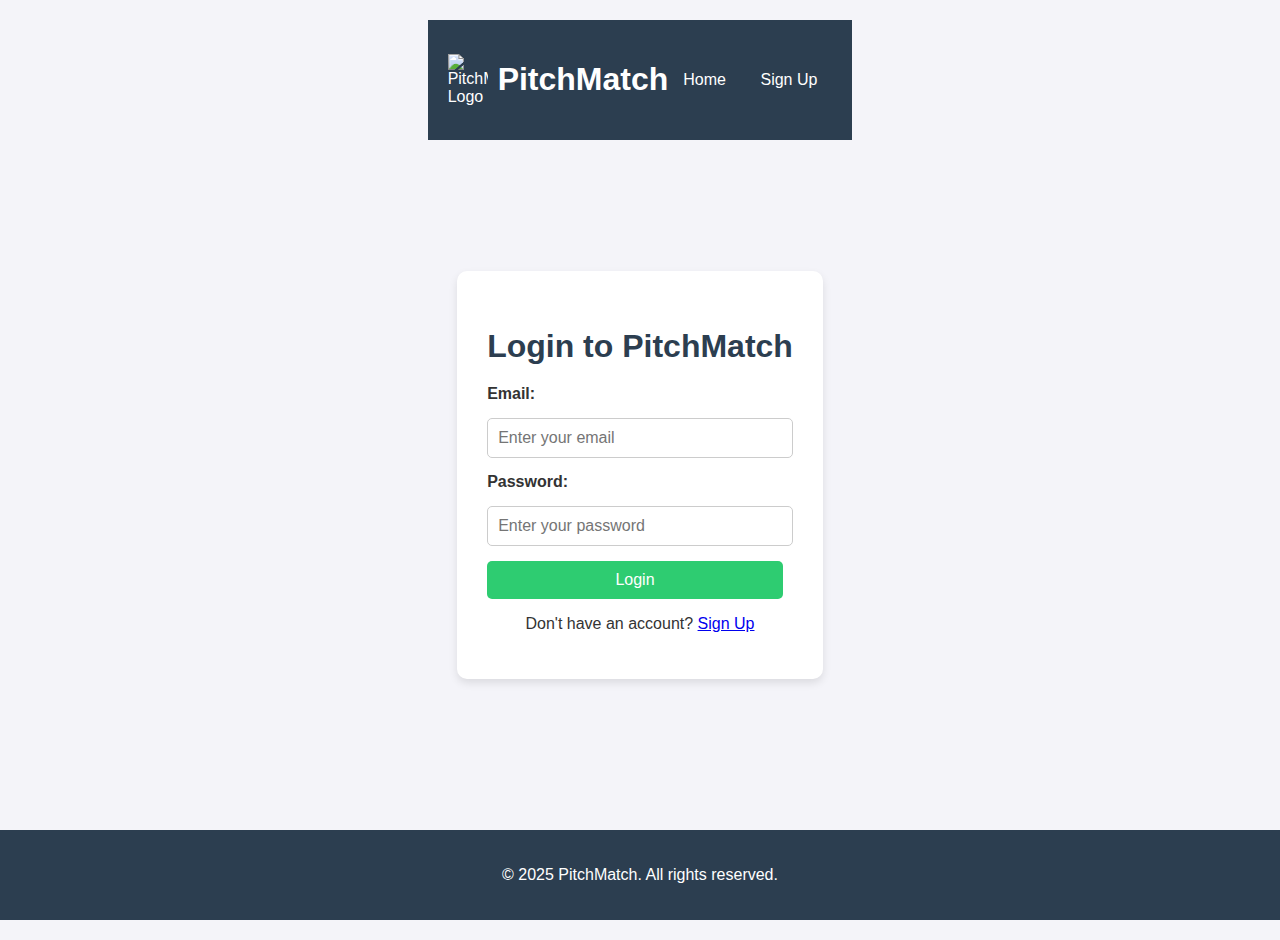
==== frontend/login.html @ 6526d821 "Updated Frontend (In Progress)" ====
<!DOCTYPE html>
<html lang="en">
<head>
  <meta charset="UTF-8">
  <meta name="viewport" content="width=device-width, initial-scale=1.0">
  <title>Login - PitchMatch</title>
  <link rel="stylesheet" href="styles.css">
</head>
<body>
  <div class="app">
    <!-- Navbar -->
    <nav>
      <div class="navbar">
        <div class="logo">
          <img src="assets/logo.png" alt="PitchMatch Logo">
          <h1>PitchMatch</h1>
        </div>
        <div class="nav-links">
          <a href="index.html">Home</a>
          <a href="signup.html">Sign Up</a>
        </div>
      </div>
    </nav>

    <!-- Login Form -->
    <section class="login-section">
      <div class="login-container">
        <h2>Login to PitchMatch</h2>
        <form id="login-form" class="auth-form">
          <label for="email">Email:</label>
          <input type="email" id="email" name="email" placeholder="Enter your email" required>

          <label for="password">Password:</label>
          <input type="password" id="password" name="password" placeholder="Enter your password" required>

          <button type="submit" class="btn btn-primary">Login</button>
        </form>
        <p>Don't have an account? <a href="signup.html">Sign Up</a></p>
      </div>
    </section>

    <!-- Footer -->
    <footer>
      <p>&copy; 2025 PitchMatch. All rights reserved.</p>
    </footer>
  </div>

  <script src="app.js"></script>
</body>
</html>
---- frontend/styles.css ----
/* Global Styles */
body {
    font-family: 'Roboto', sans-serif;
    margin: 0;
    padding: 0;
    background-color: #f4f4f9;
    color: #333;
  }
  
  .app {
    display: flex;
    flex-direction: column;
    align-items: center;
    min-height: 100vh;
    padding: 20px;
  }
  
  header {
    text-align: center;
    margin-bottom: 20px;
  }
  
  header h1 {
    font-size: 2.5rem;
    color: #2c3e50;
  }
  
  header p {
    font-size: 1.2rem;
    color: #7f8c8d;
  }
  
  /* Card Container */
  .card-container {
    position: relative;
    width: 300px;
    height: 400px;
    margin: 20px auto;
  }
  
  .card {
    position: absolute;
    width: 100%;
    height: 100%;
    background-color: #fff;
    border-radius: 10px;
    box-shadow: 0 4px 8px rgba(0, 0, 0, 0.1);
    display: flex;
    flex-direction: column;
    align-items: center;
    justify-content: center;
    padding: 20px;
    transition: transform 0.3s ease;
  }
  
  .card img {
    width: 100px;
    height: 100px;
    border-radius: 50%;
    margin-bottom: 15px;
  }
  
  .card h2 {
    font-size: 1.5rem;
    margin: 0;
  }
  
  .card p {
    font-size: 1rem;
    text-align: center;
    color: #7f8c8d;
  }
  
  /* Action Buttons */
  .actions {
    display: flex;
    gap: 20px;
    margin-top: 20px;
  }
  
  .btn {
    padding: 10px 20px;
    border: none;
    border-radius: 50%;
    font-size: 1.5rem;
    cursor: pointer;
    transition: background-color 0.3s ease;
  }
  
  .btn-reject {
    background-color: #e74c3c;
    color: white;
  }
  
  .btn-accept {
    background-color: #2ecc71;
    color: white;
  }
  
  .btn:hover {
    opacity: 0.8;
  }
  
  /* Footer */
  footer {
    margin-top: auto;
    text-align: center;
    padding: 10px;
    background-color: #2c3e50;
    color: white;
    width: 100%;
  }
  
  /* Profile Form Styles */
.profile-form {
  display: flex;
  flex-direction: column;
  gap: 15px;
  max-width: 500px;
  margin: 0 auto;
  padding: 20px;
  background-color: #fff;
  border-radius: 10px;
  box-shadow: 0 4px 8px rgba(0, 0, 0, 0.1);
}

.profile-form label {
  font-weight: bold;
  margin-bottom: 5px;
}

.profile-form input,
.profile-form select,
.profile-form textarea {
  padding: 10px;
  border: 1px solid #ccc;
  border-radius: 5px;
  font-size: 1rem;
}

.profile-form button {
  padding: 10px;
  background-color: #2c3e50;
  color: white;
  border: none;
  border-radius: 5px;
  font-size: 1rem;
  cursor: pointer;
  transition: background-color 0.3s ease;
}

.profile-form button:hover {
  background-color: #1a252f;
}

/* Global Styles */
body {
  font-family: 'Roboto', sans-serif;
  margin: 0;
  padding: 0;
  background-color: #f4f4f9;
  color: #333;
}

/* Navbar */
.navbar {
  display: flex;
  justify-content: space-between;
  align-items: center;
  padding: 20px;
  background-color: #2c3e50;
  color: white;
}

.logo {
  display: flex;
  align-items: center;
}

.logo img {
  width: 40px;
  margin-right: 10px;
}

.nav-links a {
  color: white;
  text-decoration: none;
  margin: 0 15px;
}

.auth-buttons .btn {
  padding: 8px 16px;
  border-radius: 5px;
  text-decoration: none;
  color: white;
}

.btn-login {
  background-color: #3498db;
}

.btn-signup {
  background-color: #2ecc71;
}

/* Hero Section */
.hero {
  display: flex;
  justify-content: space-between;
  align-items: center;
  padding: 50px;
  background-color: #ecf0f1;
}

.hero-content {
  max-width: 50%;
}

.hero h1 {
  font-size: 3rem;
  color: #2c3e50;
}

.hero p {
  font-size: 1.2rem;
  color: #7f8c8d;
}

.cta-buttons {
  margin-top: 20px;
}

.btn-primary {
  background-color: #3498db;
  color: white;
  padding: 10px 20px;
  text-decoration: none;
  border-radius: 5px;
  margin-right: 10px;
}

.btn-secondary {
  background-color: #2ecc71;
  color: white;
  padding: 10px 20px;
  text-decoration: none;
  border-radius: 5px;
}

.hero-image img {
  max-width: 100%;
  border-radius: 10px;
}

/* Features Section */
.features {
  padding: 50px;
  text-align: center;
}

.features h2 {
  font-size: 2.5rem;
  color: #2c3e50;
}

.feature-cards {
  display: flex;
  justify-content: space-around;
  margin-top: 30px;
}

.feature-cards .card {
  background-color: white;
  padding: 20px;
  border-radius: 10px;
  box-shadow: 0 4px 8px rgba(0, 0, 0, 0.1);
  width: 30%;
}

.feature-cards h3 {
  font-size: 1.5rem;
  color: #2c3e50;
}

/* Testimonials Section */
.testimonials {
  padding: 50px;
  background-color: #ecf0f1;
  text-align: center;
}

.testimonials h2 {
  font-size: 2.5rem;
  color: #2c3e50;
}

.testimonial-cards {
  display: flex;
  justify-content: space-around;
  margin-top: 30px;
}

.testimonial-cards .card {
  background-color: white;
  padding: 20px;
  border-radius: 10px;
  box-shadow: 0 4px 8px rgba(0, 0, 0, 0.1);
  width: 45%;
}

.testimonial-cards p {
  font-size: 1.1rem;
  color: #7f8c8d;
}

.testimonial-cards .author {
  font-weight: bold;
  color: #2c3e50;
}

/* Footer */
footer {
  padding: 20px;
  background-color: #2c3e50;
  color: white;
  text-align: center;
}

.footer-content {
  display: flex;
  justify-content: space-between;
  align-items: center;
  margin-bottom: 20px;
}

.footer-logo {
  display: flex;
  align-items: center;
}

.footer-logo img {
  width: 40px;
  margin-right: 10px;
}

.footer-links a {
  color: white;
  text-decoration: none;
  margin: 0 10px;
}

.social-media a {
  color: white;
  text-decoration: none;
  margin: 0 10px;
}

/* Login Section */
.login-section {
  display: flex;
  justify-content: center;
  align-items: center;
  min-height: 70vh;
  padding: 20px;
}

.login-container {
  background-color: white;
  padding: 30px;
  border-radius: 10px;
  box-shadow: 0 4px 8px rgba(0, 0, 0, 0.1);
  max-width: 400px;
  width: 100%;
  text-align: center;
}

.login-container h2 {
  font-size: 2rem;
  color: #2c3e50;
  margin-bottom: 20px;
}

.auth-form {
  display: flex;
  flex-direction: column;
  gap: 15px;
}

.auth-form label {
  font-weight: bold;
  text-align: left;
}

.auth-form input {
  padding: 10px;
  border: 1px solid #ccc;
  border-radius: 5px;
  font-size: 1rem;
}

.auth-form button {
  padding: 10px;
  background-color: #3498db;
  color: white;
  border: none;
  border-radius: 5px;
  font-size: 1rem;
  cursor: pointer;
  transition: background-color 0.3s ease;
}

.auth-form button:hover {
  background-color: #2980b9;
}

.auth-form p {
  margin-top: 10px;
  font-size: 0.9rem;
}

.auth-form a {
  color: #3498db;
  text-decoration: none;
}

.auth-form a:hover {
  text-decoration: underline;
}

/* Signup Section */
.signup-section {
  display: flex;
  justify-content: center;
  align-items: center;
  min-height: 70vh;
  padding: 20px;
}

.signup-container {
  background-color: white;
  padding: 30px;
  border-radius: 10px;
  box-shadow: 0 4px 8px rgba(0, 0, 0, 0.1);
  max-width: 400px;
  width: 100%;
  text-align: center;
}

.signup-container h2 {
  font-size: 2rem;
  color: #2c3e50;
  margin-bottom: 20px;
}

.auth-form {
  display: flex;
  flex-direction: column;
  gap: 15px;
}

.auth-form label {
  font-weight: bold;
  text-align: left;
}

.auth-form input,
.auth-form select {
  padding: 10px;
  border: 1px solid #ccc;
  border-radius: 5px;
  font-size: 1rem;
}

.auth-form button {
  padding: 10px;
  background-color: #2ecc71;
  color: white;
  border: none;
  border-radius: 5px;
  font-size: 1rem;
  cursor: pointer;
  transition: background-color 0.3s ease;
}

.auth-form button:hover {
  background-color: #27ae60;
}

.auth-form p {
  margin-top: 10px;
  font-size: 0.9rem;
}

.auth-form a {
  color: #3498db;
  text-decoration: none;
}

.auth-form a:hover {
  text-decoration: underline;
}
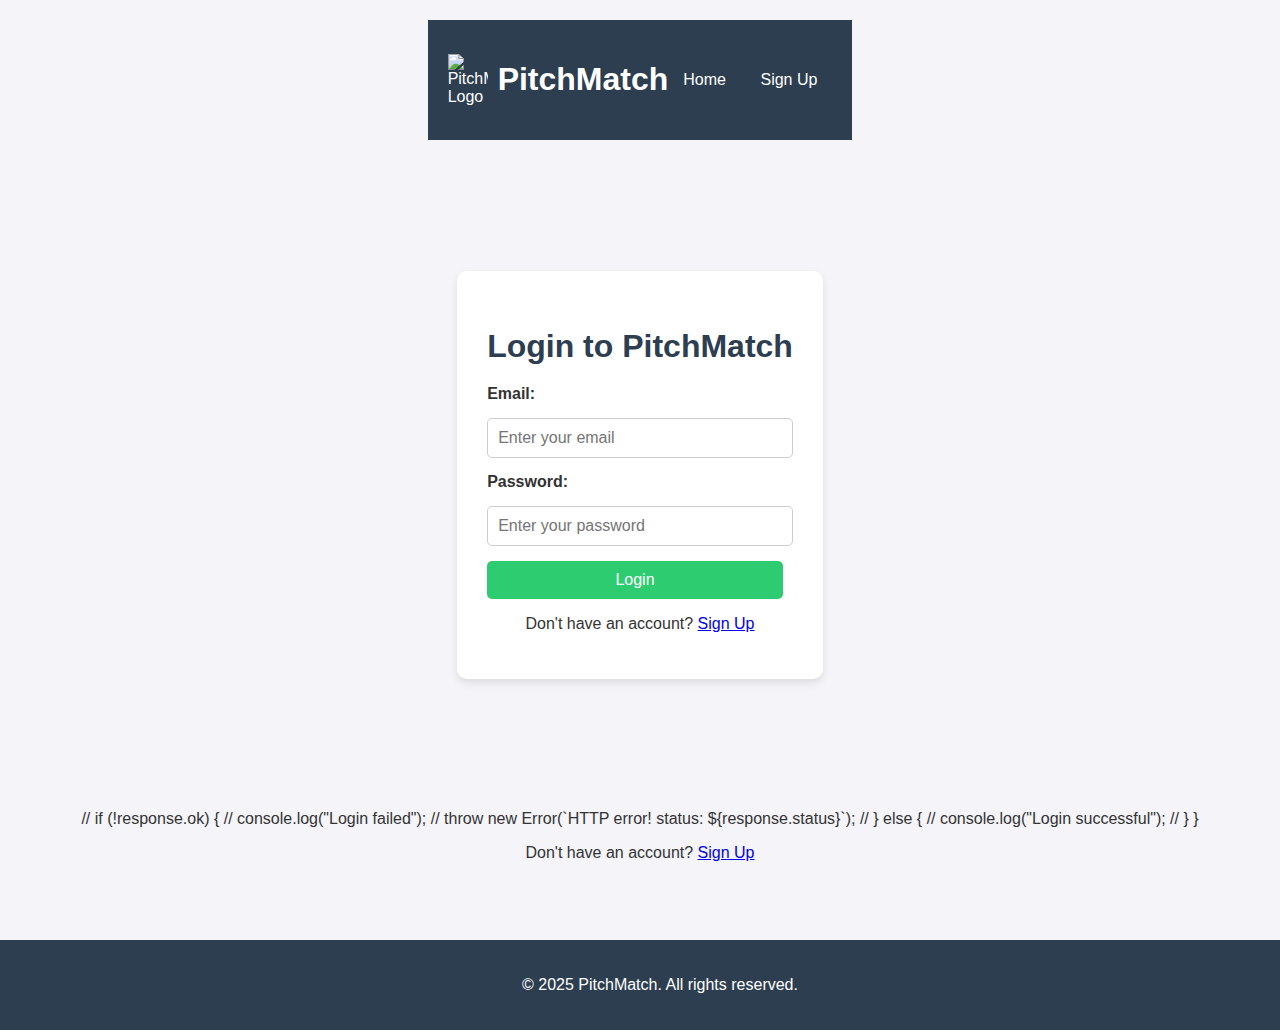
==== commit fa642191: "edited login code" ====
--- a/frontend/login.html
+++ b/frontend/login.html
@@ -16,7 +16,7 @@
           <h1>PitchMatch</h1>
         </div>
         <div class="nav-links">
-          <a href="index.html">Home</a>
+          <a href="landing.html">Home</a>
           <a href="signup.html">Sign Up</a>
         </div>
       </div>
@@ -29,11 +29,64 @@
         <form id="login-form" class="auth-form">
           <label for="email">Email:</label>
           <input type="email" id="email" name="email" placeholder="Enter your email" required>
-
+    
           <label for="password">Password:</label>
           <input type="password" id="password" name="password" placeholder="Enter your password" required>
+    
+          <button type="submit" class="btn btn-primary">Login</button>
+        </form>
+        <p>Don't have an account? <a href="signup.html">Sign Up</a></p>
+      </div>
+    </section>
+    
+    <script>
+      async function login(event) {
+        event.preventDefault(); // Prevent form from refreshing the page
+    
+        const email = document.getElementById('email').value;
+        const password = document.getElementById('password').value;
+    
+        try {
+          const response = await fetch('/api/login', {
+            method: 'POST',
+            headers: {
+              'Content-Type': 'application/json'
+            },
+            body: JSON.stringify({ email, password })
+          });
+    
+          if (!response.ok) {
+            throw new Error(`Login failed: ${response.status}`);
+          }
+    
+          const data = await response.json();
+          console.log("Login successful", data);
+    
+          // Store user data (optional)
+          localStorage.setItem('user', JSON.stringify(data));
+    
+          // Redirect only after successful login
+          window.location.href = 'index.html';
+    
+        } catch (error) {
+          console.error("Login error:", error);
+          alert("Invalid credentials. Please try again.");
+        }
+      }
+    
+      // Attach event listener to form submission
+      document.getElementById('login-form').addEventListener('submit', login);
+    </script>
+    
 
-          <button type="submit" class="btn btn-primary">Login</button>
+              // if (!response.ok) {
+              //   console.log("Login failed");
+              //   throw new Error(`HTTP error! status: ${response.status}`);
+              // } else {
+              //   console.log("Login successful");
+              // }
+            }
+          </script>
         </form>
         <p>Don't have an account? <a href="signup.html">Sign Up</a></p>
       </div>
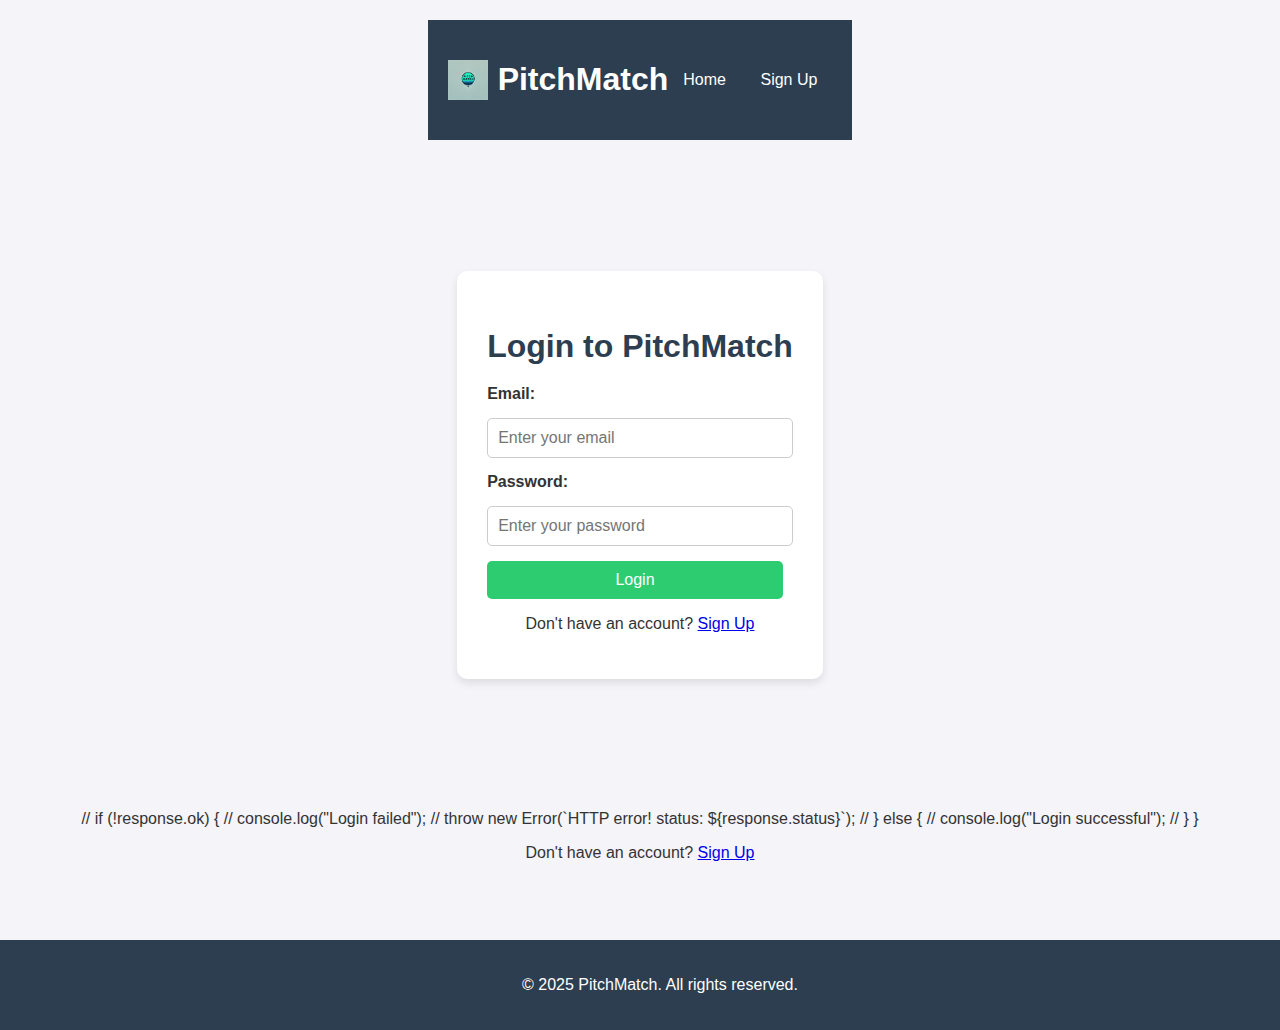
==== commit 41ddbcc5: "added logos to pages and edited sign up code" ====
--- a/frontend/login.html
+++ b/frontend/login.html
@@ -12,7 +12,7 @@
     <nav>
       <div class="navbar">
         <div class="logo">
-          <img src="assets/logo.png" alt="PitchMatch Logo">
+          <img src="../frontend/PitchMatch.png">
           <h1>PitchMatch</h1>
         </div>
         <div class="nav-links">
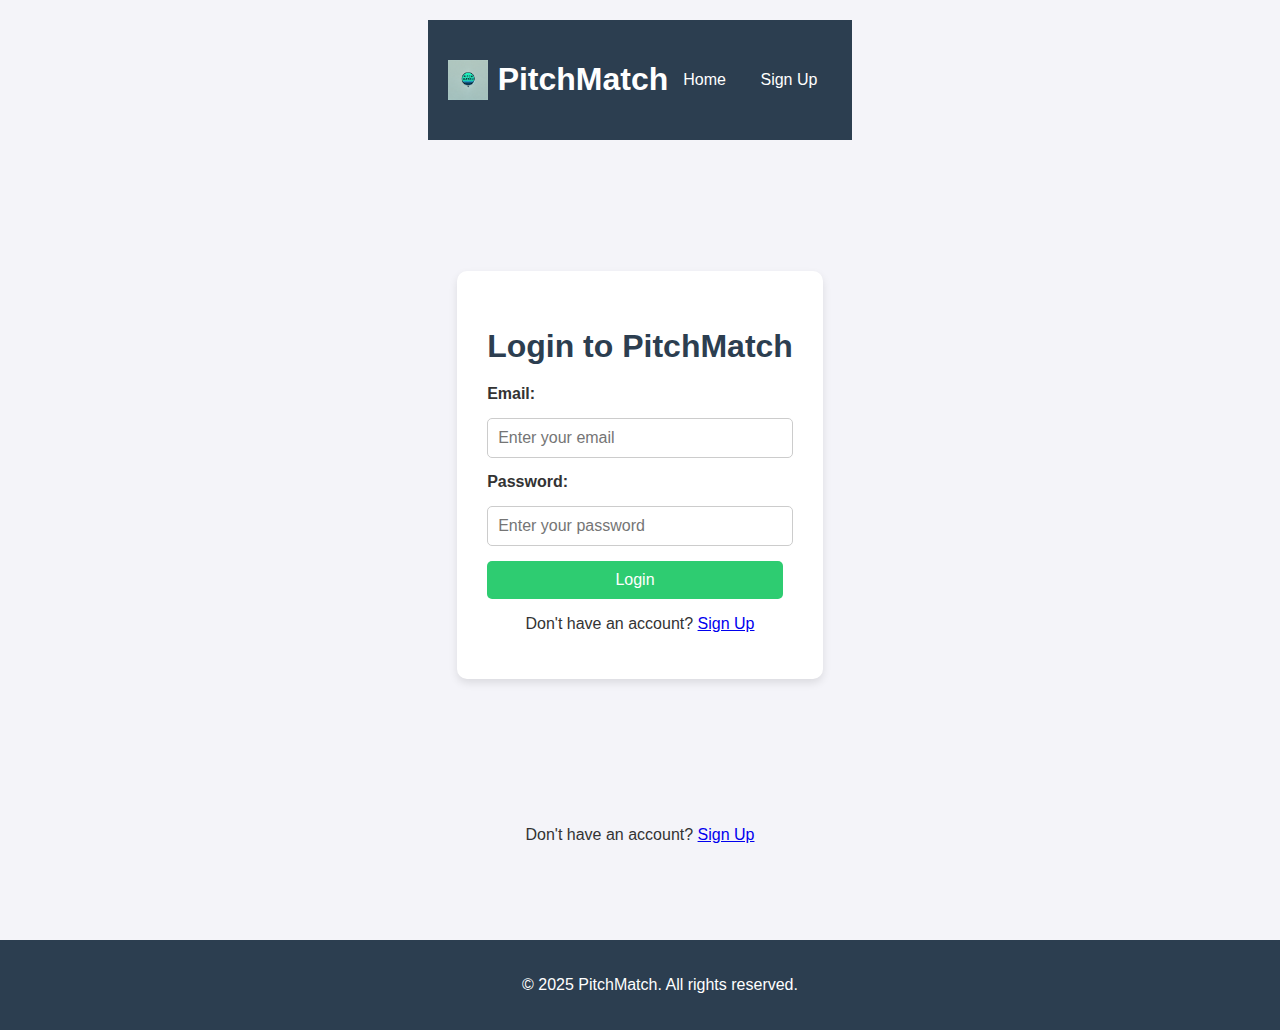
==== commit 164cf2fe: "login almost done" ====
--- a/frontend/login.html
+++ b/frontend/login.html
@@ -76,16 +76,6 @@
     
       // Attach event listener to form submission
       document.getElementById('login-form').addEventListener('submit', login);
-    </script>
-    
-
-              // if (!response.ok) {
-              //   console.log("Login failed");
-              //   throw new Error(`HTTP error! status: ${response.status}`);
-              // } else {
-              //   console.log("Login successful");
-              // }
-            }
           </script>
         </form>
         <p>Don't have an account? <a href="signup.html">Sign Up</a></p>
